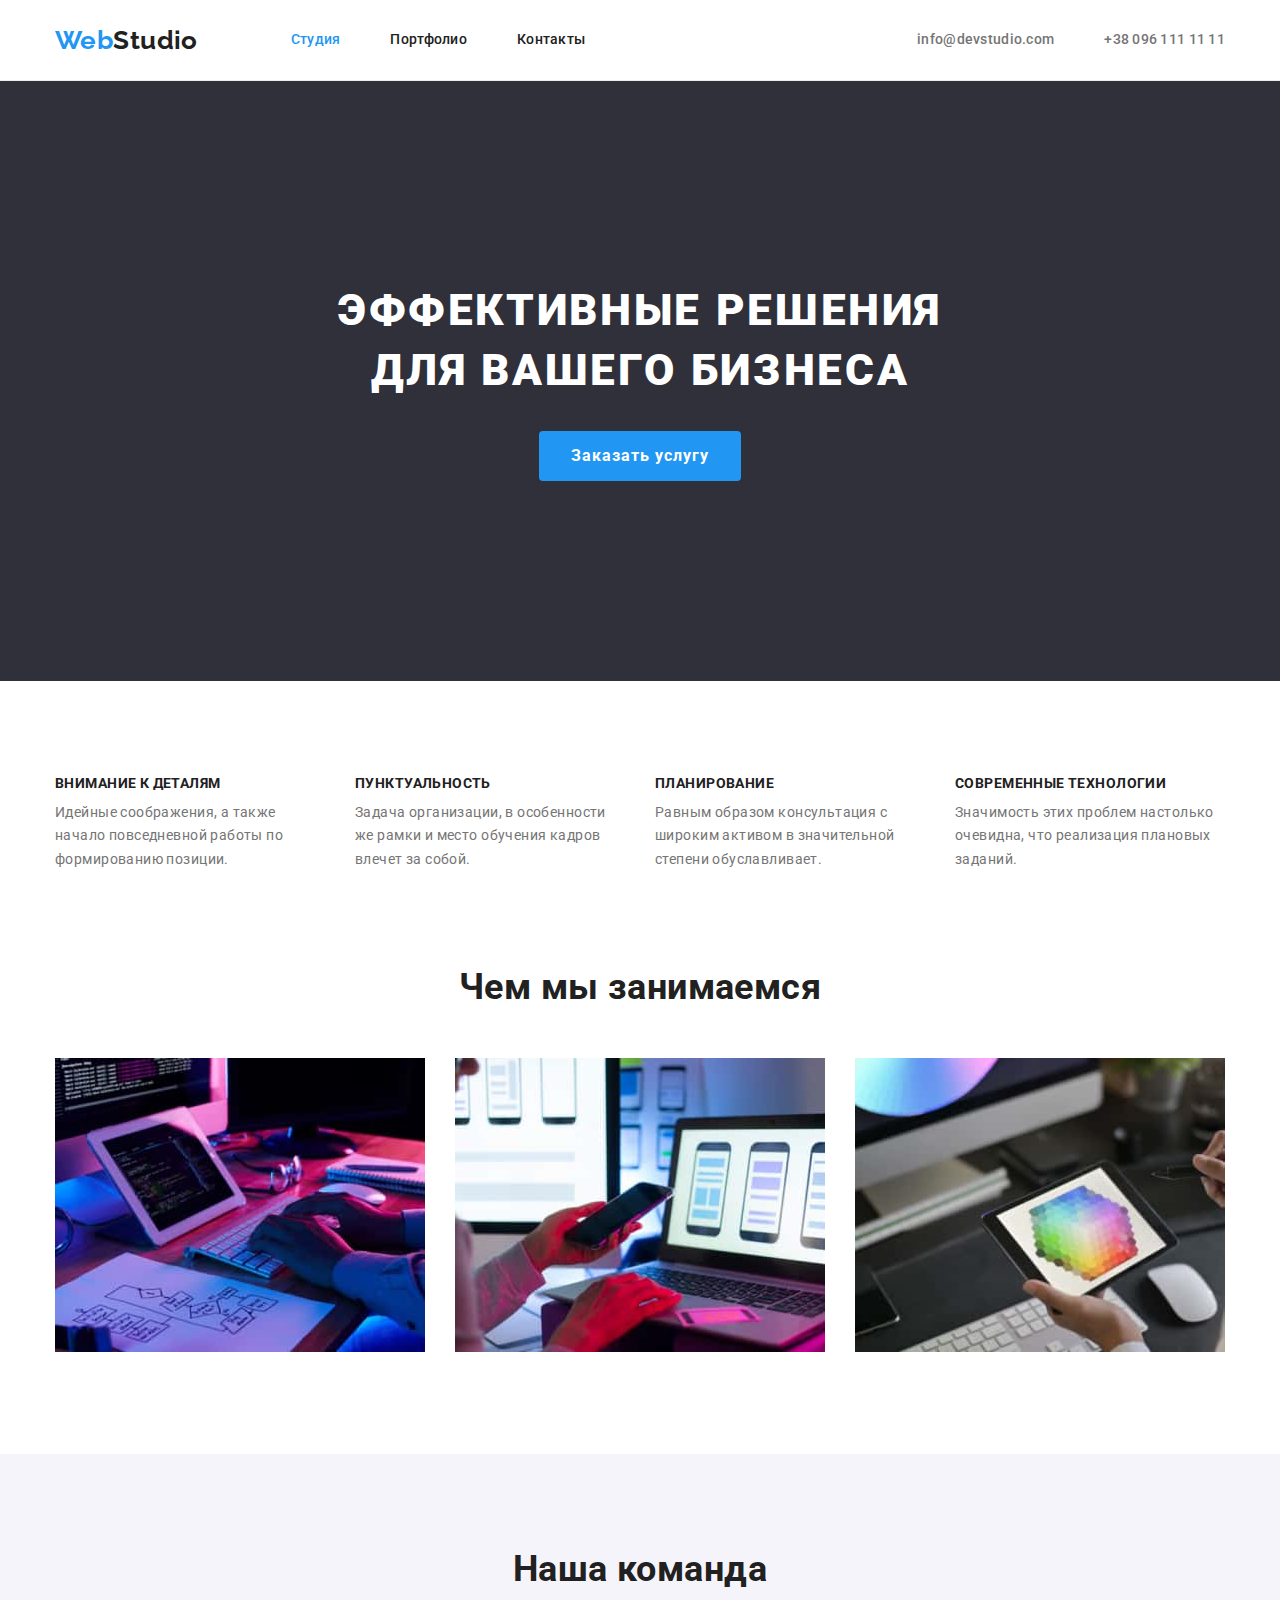
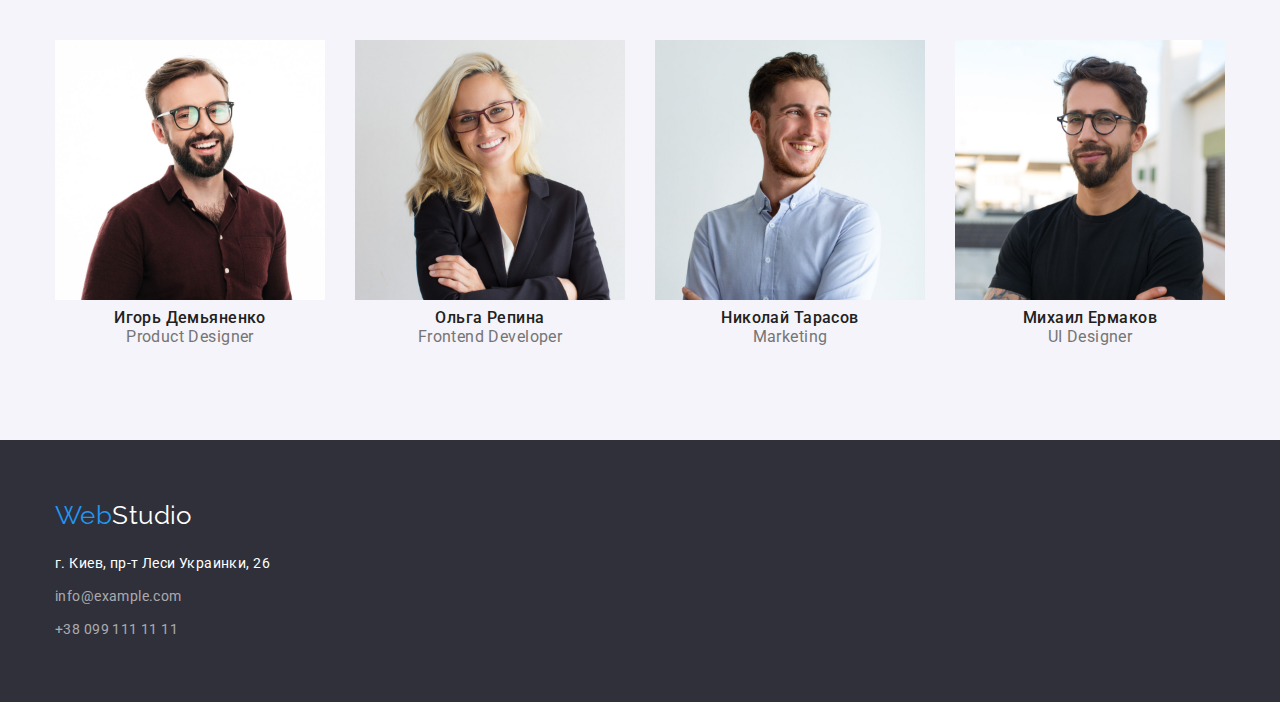
==== index.html @ 193345c0 "copy" ====
<!DOCTYPE html>
<html lang="en">
<head>
    <meta charset="UTF-8">
    <meta http-equiv="X-UA-Compatible" content="IE=edge">
    <meta name="viewport" content="width=device-width, initial-scale=1.0">
    <title>Document</title>
    <link 
        href="https://fonts.googleapis.com/css2?family=Raleway:wght@700&family=Roboto:wght@400;500;700;900&display=swap"
        rel="stylesheet"
    />
    <link rel="stylesheet" href="https://cdnjs.cloudflare.com/ajax/libs/modern-normalize/1.1.0/modern-normalize.min.css">
    <link rel="stylesheet" href="./css/styles.css">
</head>
<body>
    <header class="border-header">
        <div class="conteiner cont-header">
            <nav class="nav">
                <a href="./index.html" class="logo">Web<span>Studio</span></a>
            <ul class="nav-header">
                <li class="nav-header-item">
                    <a href="./index.html" class="link active-page">Студия</a></li>
                <li class="nav-header-item">
                    <a href="./portfolio.html" class="link">Портфолио</a></li>
                <li class="nav-header-item">
                    <a href="#" class="link">Контакты</a></li>
            </ul>
            </nav>
            <ul class="head-contacts"> 
                <li class="contacts-item">
                    <a href="mailto:info@devstudio.com" class="contacts">info@devstudio.com</a></li>
                <li class="contacts-item">
                    <a href="tel:+380961111111" class="contacts">+38 096 111 11 11</a></li>
            </ul>
        </div>
    </header>

    <main>
    <section class="main-section">
        <h1 class="main-section-title">Эффективные решения для вашего бизнеса</h1>
        <button type="button" class="main-button">Заказать услугу</button>
    </section>
    
    <section class="section">
        <div class="conteiner">
        <h2 class="invisible-title">Наши преимущества</h2>
        <ul class="advantages">
            <li class="advantages-item">
                <h3 class="advantages-title">Внимание к деталям</h3>
                <p class="advantages-text">Идейные соображения, а также начало повседневной работы по формированию позиции.</p>
            </li>
            <li class="advantages-item">
                <h3 class="advantages-title">Пунктуальность</h3>
                <p class="advantages-text">Задача организации, в особенности же рамки и место обучения кадров влечет за собой.</p>
            </li>
            <li class="advantages-item">
                <h3 class="advantages-title">Планирование</h3>
                <p class="advantages-text">Равным образом консультация с широким активом в значительной степени обуславливает.</p>
            </li>
            <li class="advantages-item">
                <h3 class="advantages-title">Современные технологии</h3>
                <p class="advantages-text">Значимость этих проблем настолько очевидна, что реализация плановых заданий.</p>
            </li>
        </ul>
        </div>
    </section>

    <section class="section services-section">
        <div class="conteiner">
        <h2 class="services">Чем мы занимаемся</h2>
        <ul class="services-list">
            <li><img src="./images/layout.jpg" alt="верстка" width="370"></li>
            <li><img src="./images/apps.jpg" alt="приложения" width="370"></li>
            <li><img src="./images/design.jpg" alt="дизайн" width="370"></li>
        </ul>
        </div>
    </section>

    <section class="section staff-section">
        <div class="conteiner">
        <h2 class="staff-title">Наша команда</h2>
        <ul class="staff-list">
            <li>
                <img src="./images/igor.jpg" alt="дизайнер" width="270">
                <h3 class="staff-name">Игорь Демьяненко</h3>
                <p class="staff-text">Product Designer</p>
            </li>
            <li>
                <img src="./images/olga.jpg" alt="разработчик" width="270">
                <h3 class="staff-name">Ольга Репина</h3>
                <p class="staff-text">Frontend Developer</p>
            </li>
            <li>
                <img src="./images/niko.jpg" alt="маркетолог" width="270">
                <h3 class="staff-name">Николай Тарасов</h3>
                <p class="staff-text">Marketing</p>
            </li>
            <li>
                <img src="./images/mike.jpg" alt="дизайнер" width="270">
                <h3 class="staff-name">Михаил Ермаков</h3>
                <p class="staff-text">UI Designer</p>
            </li>
        </ul>
        </div>
    </section>
    </main>

    <footer class="footer">
        <div class="conteiner">
        <a class="logo-footer" href="./index.html">Web<span>Studio</span></a>
        <address class="address-footer">
            <p class="address-footer">г. Киев, пр-т Леси Украинки, 26</p>
            <a class="contacts-footer" href="mailto:info@example.com">info@example.com</a>
            <!-- <br /> -->
            <a class="contacts-footer" href="tel:+380991111111">+38 099 111 11 11</a>
        </address>
        </div>
    </footer>
    </body>
</html>
---- css/styles.css ----
:root {
--primary-text-color: #757575;
--secondary-text-color: #212121;
--accent-color: #2196F3;
--primary-white-color: #FFFFFF;
}
body {
    font-family: "Roboto", "arial",
    sans-serif;
    font-weight: 700;
    font-size: 14px;
    line-height: 1.71;
    letter-spacing: 0.03em;
    color: var(--primary-text-color);
}
h1,
h2,
h3,
p,
ul {
    margin: 0;
}
a {
    text-decoration: none;
}
ul {
    list-style: none;
    margin: 0;
    padding-left: 0;
}
.section {
    padding-bottom: 94px;
    padding-top: 94px;
}
.conteiner {
    width: 1200px;
    padding-left: 15px;
    padding-right: 15px;
    margin-left: auto;
    margin-right: auto;
}
.cont-header {
    display: flex;
    align-items: center;
}
.border-header {
    border-bottom: 1px solid #ECECEC;
}
.logo{
    color: var(--accent-color);
    font-family: "Raleway", sans-serif;
    font-size: 26px;
    line-height: 1.19;
    margin-right: 93px;
}
.logo span {
    color: var(--secondary-text-color);
}
.nav {
    display: flex;
    align-items: center;
}
.nav-header {
    display: flex
}
.nav-header-item:not(:last-child) {
    margin-right: 50px;
}
.link {
    display: block;
    padding-top: 32px;
    padding-bottom: 32px;
    color: var(--secondary-text-color);
    font-weight: 500;
    line-height: 1.14;
    letter-spacing: 0.02em;
}
.head-contacts {
    margin-left: auto;
    display: flex;
}
.head-contacts 
.contacts-item:not(:last-child) {
    margin-right: 50px;
}
.link:hover,
.link:focus {
    color: var(--accent-color);
}
.active-page {
    color: var(--accent-color);
}
.contacts {
    color: var(--primary-text-color);
    font-weight: 500;
    line-height: 1.14;
    letter-spacing: 0.02em;
}
.contacts:hover,
.contacts:focus {
    color: var(--accent-color);
}

.active-page {
    color: var(--accent-color);
}
.main-section {
    background-color: #2F303A;
    display: flex;
    flex-direction: column;
    padding-top: 200px;
    padding-bottom: 200px;
    text-align: center;
    align-items: center
}
.main-section-title {
    color: var(--primary-white-color);
    font-weight: 900;
    font-size: 44px;
    line-height: 1.36;
    text-align: center;
    letter-spacing: 0.06em;
    text-transform: uppercase;
    width: 696px;
    margin-bottom: 30px;
}
.main-button {
    background-color: var(--accent-color);
    color: var(--primary-white-color);
    font-weight: 700;
    font-size: 16px;
    line-height: 1.87;
    display: inline-block;
    align-items: center;
    text-align: center;
    letter-spacing: 0.06em;
    cursor: pointer;
    border-radius: 4px;
    padding: 10px 32px;
    border: none;

}
.main-button:hover,
.main-button:focus {
    background-color: #188CE8;
}
.advantages-title {
    color: var(--secondary-text-color);
    font-size: 14px;
    line-height: 16px;
    text-transform: uppercase;
    margin-bottom: 10px;
}
.advantages-item {
    max-width: 270px;
}
.invisible-title {
    display: none;
}
.advantages-text {
    font-weight: 400;
    line-height: 1.71;
}
.advantages {
    display: flex;
    flex-wrap: wrap;
    justify-content: space-between;
}
.services {
    font-weight: bold;
    font-size: 36px;
    line-height: 42px;
    text-align: center;
    color: var(--secondary-text-color);
}
.services-section {
    padding-top: 0;
}
.services-list {
    display: flex;
    flex-wrap: wrap;
    justify-content: space-between;
    margin-top: 50px;
}
.staff-section {
    background: #F5F4FA;
}
.staff-title {
font-weight: bold;
font-size: 36px;
line-height: 42px;
text-align: center;
color: var(--secondary-text-color);
margin-bottom: 50px;
}
.staff-list {
    display: flex;
    flex-wrap: wrap;
    justify-content: space-between;
}
.staff-name {
    font-weight: 500;
    font-size: 16px;
    line-height: 1.19;
    color: var(--secondary-text-color);
    text-align: center;
}
.staff-text {
    font-weight: 400;
    font-size: 16px;
    line-height: 1.19;
    text-align: center;
}
.footer {
    background-color: #2F303A;
    font-weight: normal;
    line-height: 1.71;
    font-style: normal;
    padding-top: 60px;
    padding-bottom: 60px;
}
.logo-footer {
    font-family: 'Raleway', sans-serif;
    font-size: 26px;
    line-height: 1.2;
    color: var(--accent-color);
    text-decoration: none;
    margin-bottom: 20px;
}
.logo-footer span {
    color: var(--primary-white-color);
}
.address-footer {
    color: var(--primary-white-color);
    font-style: normal;
    margin-top: 20px;
}
.contacts-footer{
    color: rgba(255, 255, 255, 0.6);
    font-style: normal;
    margin-top: 9px;
    display: block;
}
.contacts-footer:hover,
.contacts-footer:focus {
    color: var(--accent-color);
}
.filter-list {
    display: flex;
    justify-content: center;
}
.filter-list .item:not(:last-child) {
    margin-right: 8px;
}
.filter-button {
    display: inline-block;
    padding-top: 6px;
    padding-bottom: 6px;
    padding-right: 22px;
    padding-left: 22px;
    border-radius: 4px;
    border-style: none;
    font-family: 'Roboto';
    font-style: normal;
    font-weight: 500;
    font-size: 16px;
    line-height: 1.62;
    text-align: center;
    background-color: #F5F4FA;
}
.filter-button:hover,
.filter-button:focus {
    color: var(--primary-white-color);
    background-color: var(--accent-color);

}
.project-title {
    font-weight: 700;
    font-size: 18px;
    line-height: 2;
    letter-spacing: 0.06em;
    color: var(--secondary-text-color);
}
.project-text {
    font-size: 16px;
    line-height: 1.87;
    color: var(--primary-text-color);
    font-weight:400;
}
.project-list {
    display: flex;
    flex-wrap: wrap;
}
.project-list-item {
    box-sizing: border-box;
    width: 370px;
    margin-right: 30px;
    margin-bottom: 30px;
}

.project-list-item:nth-child(3n) {
    margin-right: 0;
}
.padding-section {
    padding-bottom: 0;
}
.project-padding {
    padding-top: 50px;
}

/* color main text #757575 */
/* second color text #212121 */
/* white #FFFFFF */
/* accent #2196F3 */
/* second background color #F5F4FA */
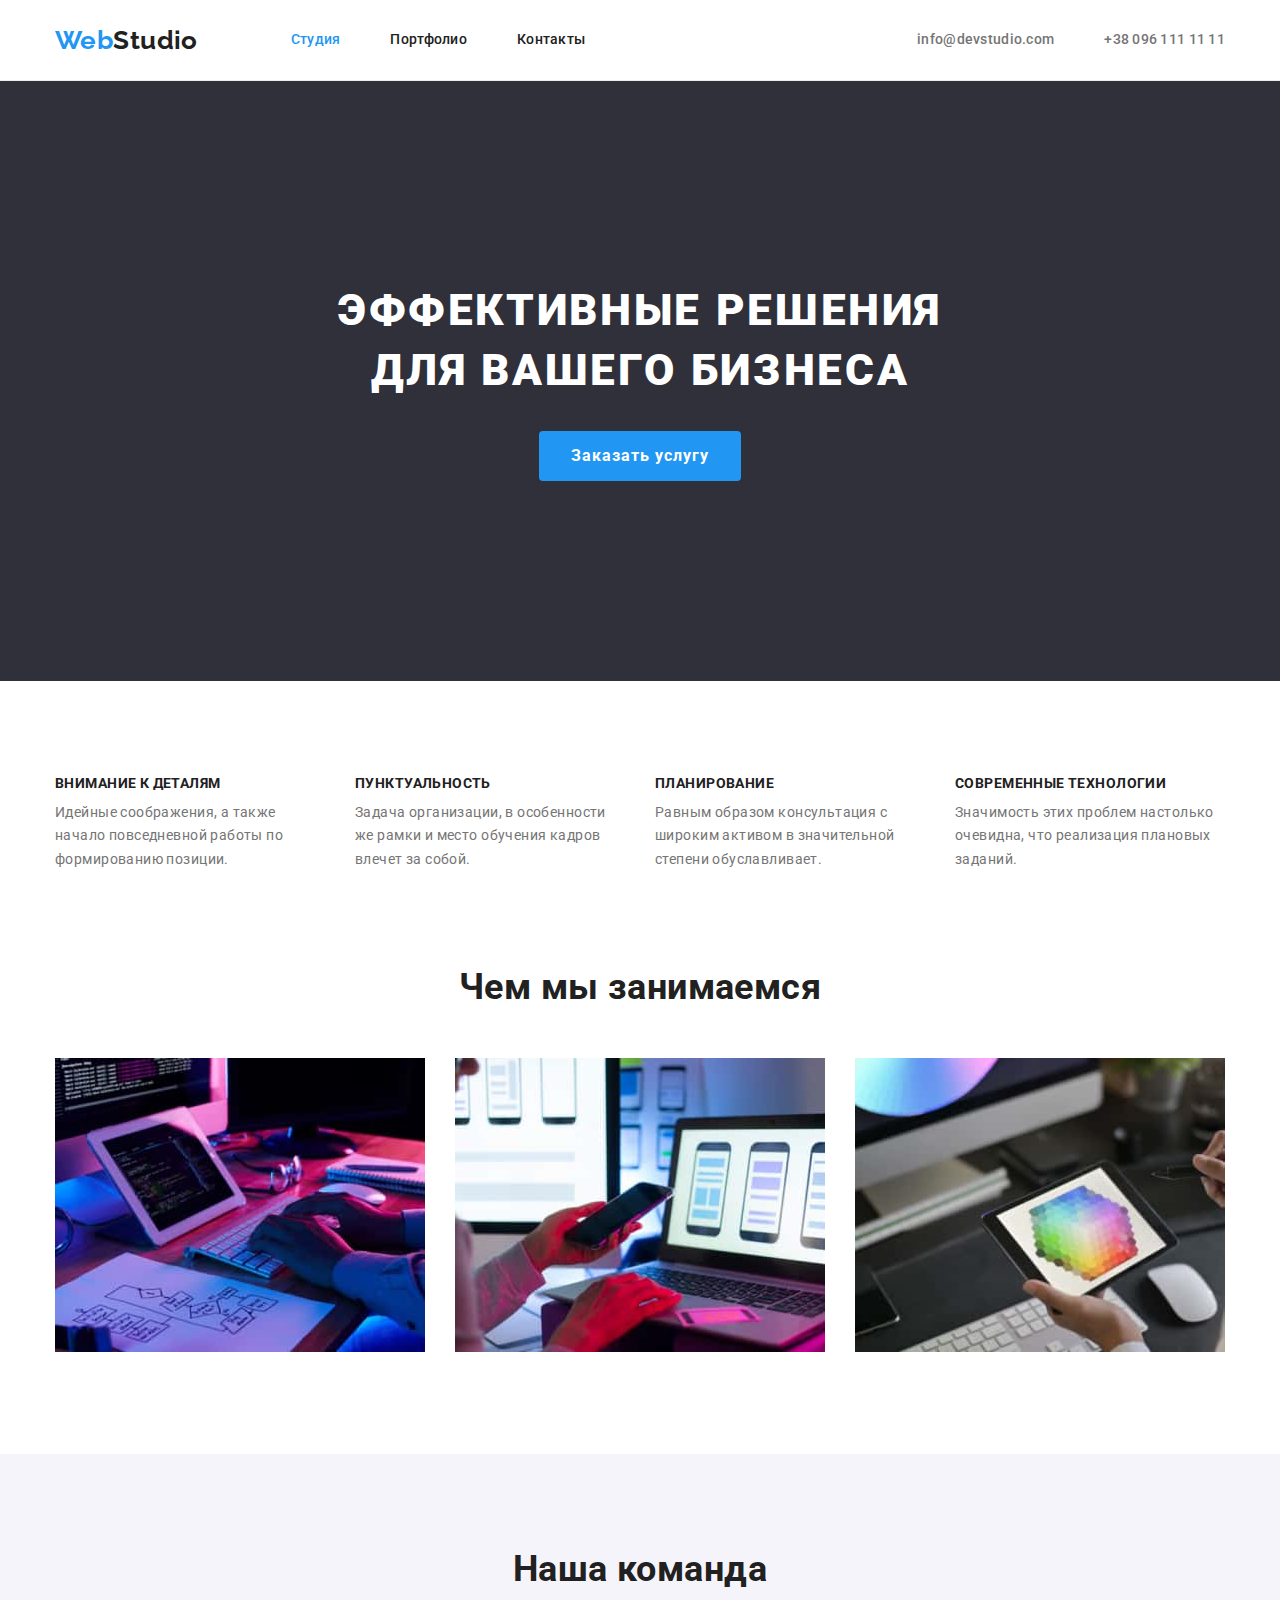
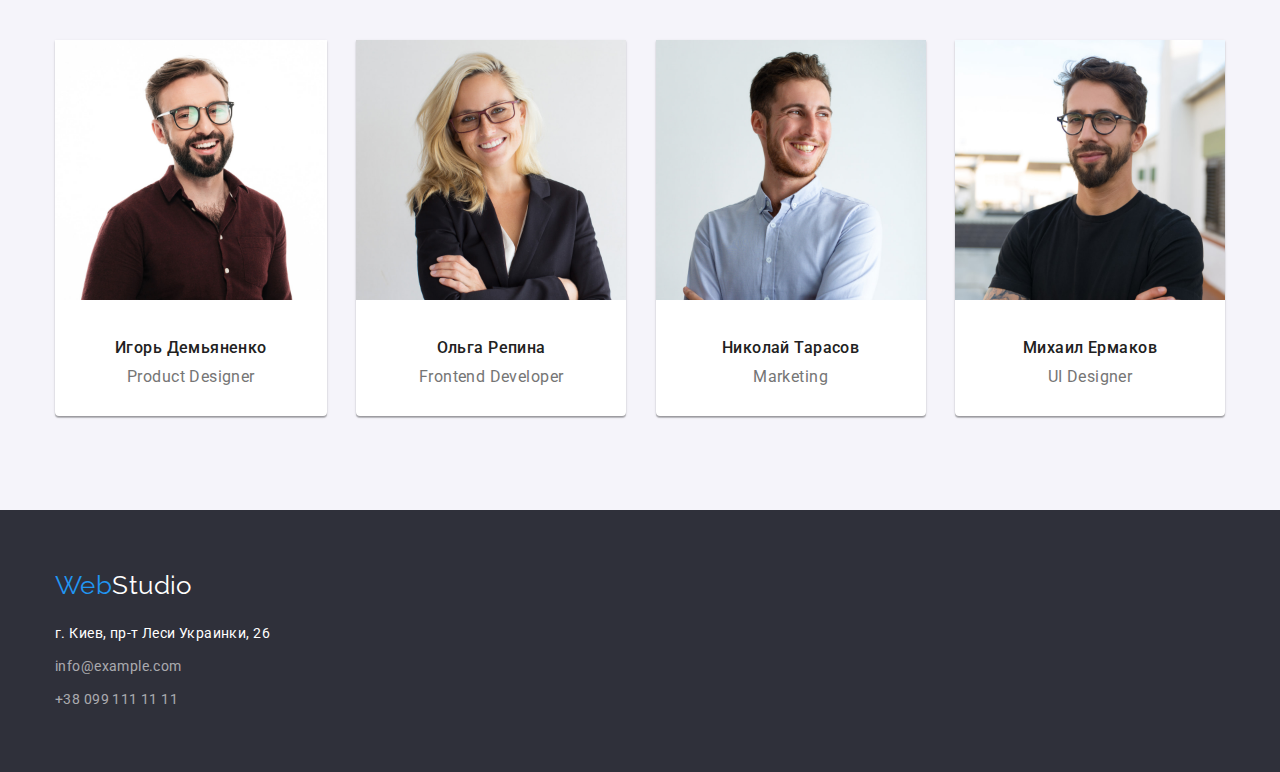
==== commit de28efec: "Add fixes" ====
--- a/index.html
+++ b/index.html
@@ -37,8 +37,10 @@
 
     <main>
     <section class="main-section">
+        <div class="conteiner">
         <h1 class="main-section-title">Эффективные решения для вашего бизнеса</h1>
         <button type="button" class="main-button">Заказать услугу</button>
+        </div>
     </section>
     
     <section class="section">
@@ -80,25 +82,33 @@
         <div class="conteiner">
         <h2 class="staff-title">Наша команда</h2>
         <ul class="staff-list">
-            <li>
+            <li class="staff-format">
                 <img src="./images/igor.jpg" alt="дизайнер" width="270">
+                <div class="staff-container">
                 <h3 class="staff-name">Игорь Демьяненко</h3>
                 <p class="staff-text">Product Designer</p>
+                </div>
             </li>
-            <li>
+            <li class="staff-format">
                 <img src="./images/olga.jpg" alt="разработчик" width="270">
+                <div class="staff-container">
                 <h3 class="staff-name">Ольга Репина</h3>
                 <p class="staff-text">Frontend Developer</p>
+                </div>
             </li>
-            <li>
+            <li class="staff-format">
                 <img src="./images/niko.jpg" alt="маркетолог" width="270">
+                <div class="staff-container">
                 <h3 class="staff-name">Николай Тарасов</h3>
                 <p class="staff-text">Marketing</p>
+                </div>
             </li>
-            <li>
+            <li class="staff-format">
                 <img src="./images/mike.jpg" alt="дизайнер" width="270">
+                <div class="staff-container">
                 <h3 class="staff-name">Михаил Ермаков</h3>
                 <p class="staff-text">UI Designer</p>
+                </div>
             </li>
         </ul>
         </div>
@@ -108,7 +118,7 @@
     <footer class="footer">
         <div class="conteiner">
         <a class="logo-footer" href="./index.html">Web<span>Studio</span></a>
-        <address class="address-footer">
+        <address>
             <p class="address-footer">г. Киев, пр-т Леси Украинки, 26</p>
             <a class="contacts-footer" href="mailto:info@example.com">info@example.com</a>
             <!-- <br /> -->
--- a/css/styles.css
+++ b/css/styles.css
@@ -95,6 +95,9 @@
     font-weight: 500;
     line-height: 1.14;
     letter-spacing: 0.02em;
+    display: block;
+    padding-top: 32px;
+    padding-bottom: 32px;
 }
 .contacts:hover,
 .contacts:focus {
@@ -122,7 +125,10 @@
     letter-spacing: 0.06em;
     text-transform: uppercase;
     width: 696px;
+    margin-top: 0;
     margin-bottom: 30px;
+    margin-left: auto;
+    margin-right: auto;
 }
 .main-button {
     background-color: var(--accent-color);
@@ -137,8 +143,7 @@
     cursor: pointer;
     border-radius: 4px;
     padding: 10px 32px;
-    border: none;
-
+    border: none;   
 }
 .main-button:hover,
 .main-button:focus {
@@ -210,6 +215,20 @@
     font-size: 16px;
     line-height: 1.19;
     text-align: center;
+    padding-top: 10px;
+    font-weight: 400;
+    font-size: 16px;
+}
+.staff-format {
+    box-shadow: 0px 1px 3px rgb(0 0 0 / 12%), 0px 1px 1px rgb(0 0 0 / 14%), 0px 2px 1px rgb(0 0 0 / 20%);
+    border-radius: 0px 0px 4px 4px;
+    background: var(--primary-white-color);
+}
+.staff-container {
+    padding-top: 30px;
+    padding-bottom: 30px;
+    padding-left: 60px;
+    padding-right: 60px;
 }
 .footer {
     background-color: #2F303A;
@@ -297,9 +316,29 @@
     margin-right: 30px;
     margin-bottom: 30px;
 }
-
 .project-list-item:nth-child(3n) {
     margin-right: 0;
+}
+.project-list-item:nth-last-child(-n + 3) {
+    margin-bottom: 0;
+}
+.project-format {
+    display: block;
+    padding-left: 24px;
+    padding-right: 24px;
+    padding-top: 20px;
+    padding-bottom: 20px;
+    border-top: 0px;
+    border-left: 1px solid #EEEEEE;
+    border-right: 1px solid #EEEEEE;
+    border-bottom: 1px solid #EEEEEE;
+}
+.project-format h3 {
+    margin-bottom: 4px;
+}
+.project-list-item img {
+    width: 100%;
+    display: block;
 }
 .padding-section {
     padding-bottom: 0;
